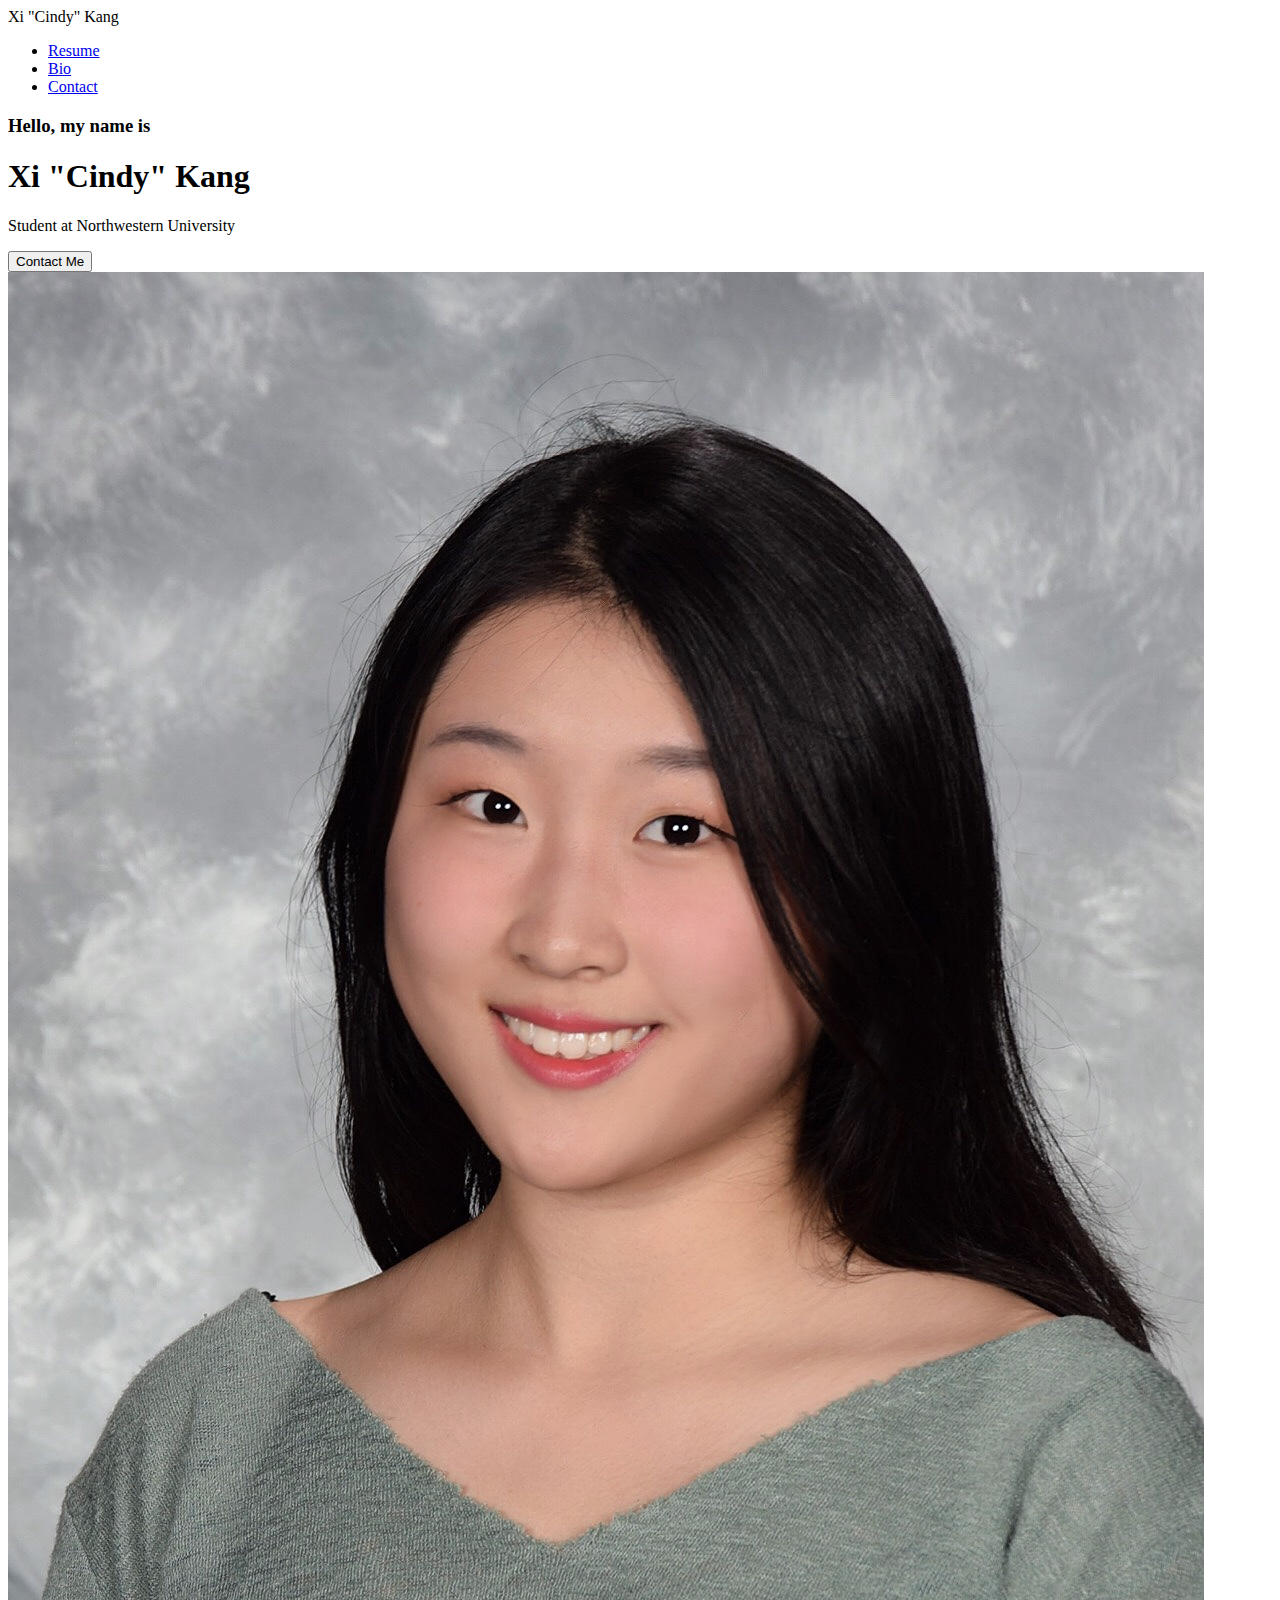
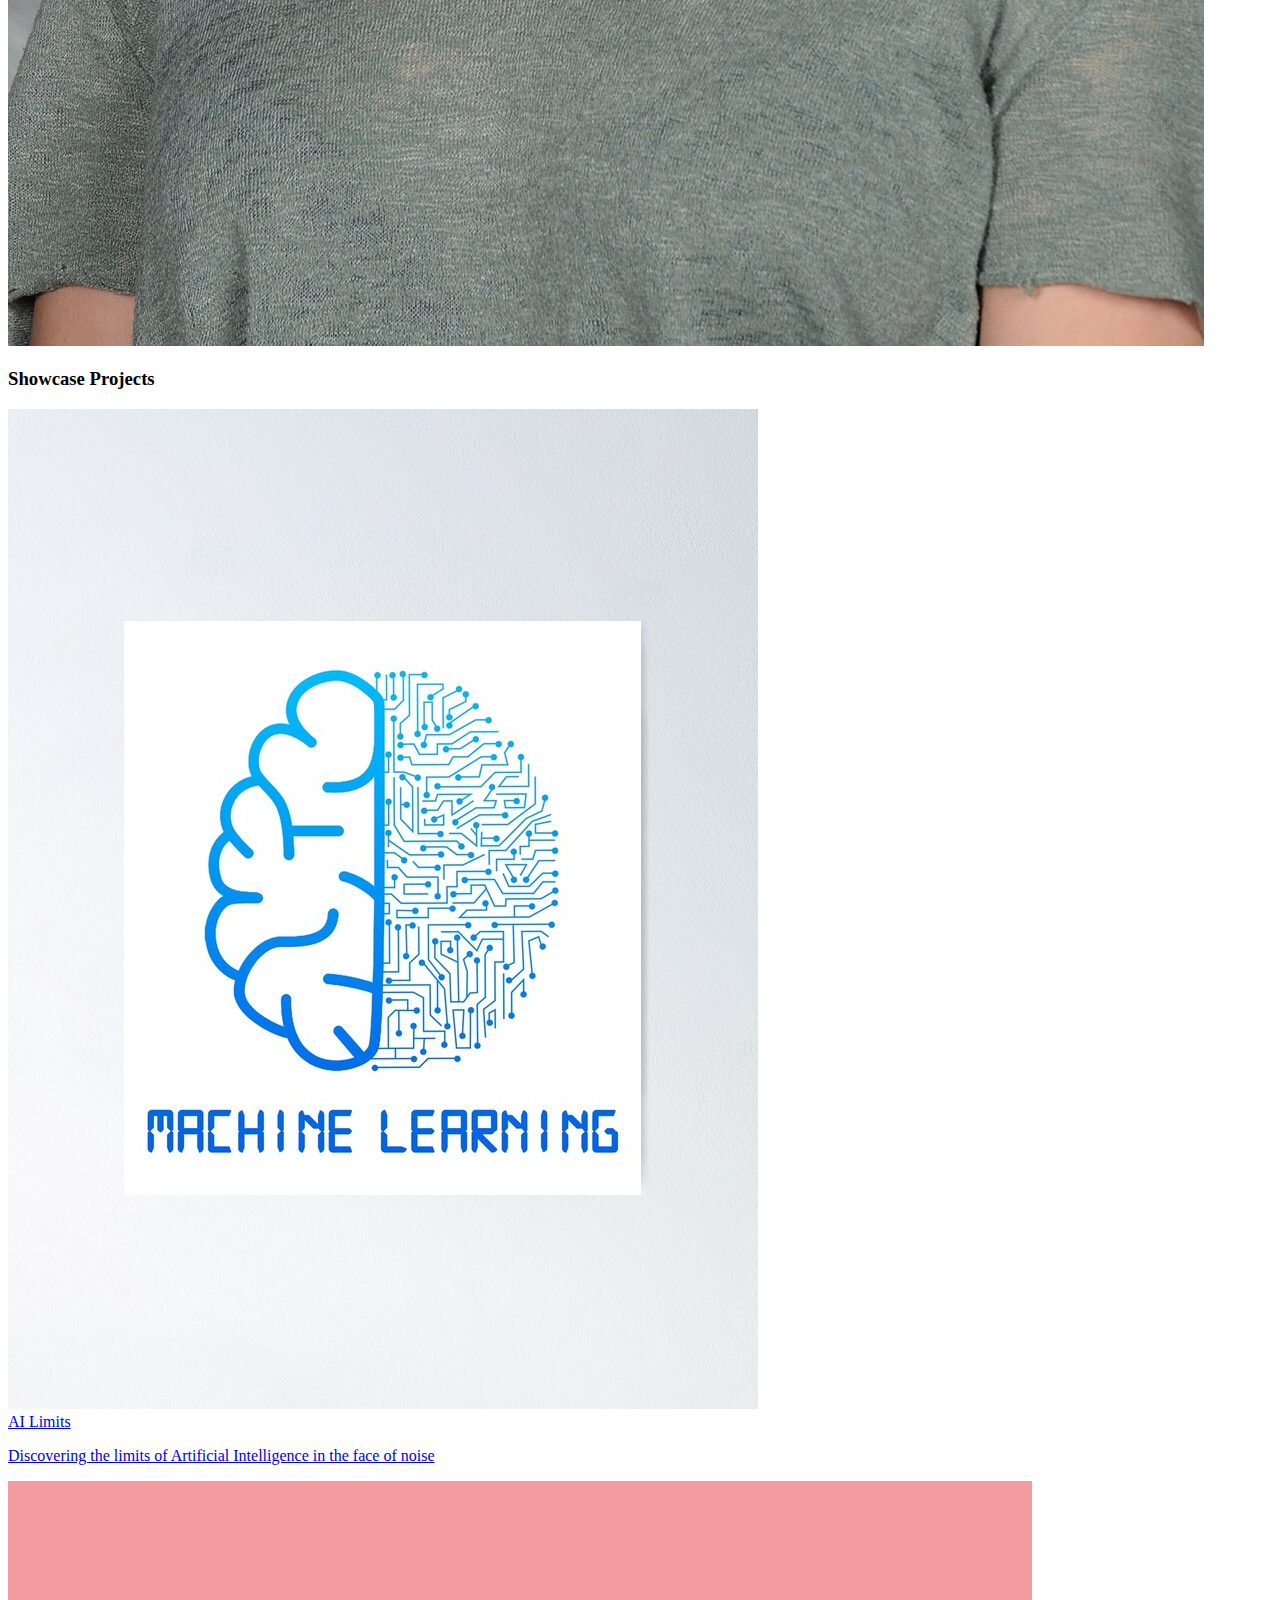
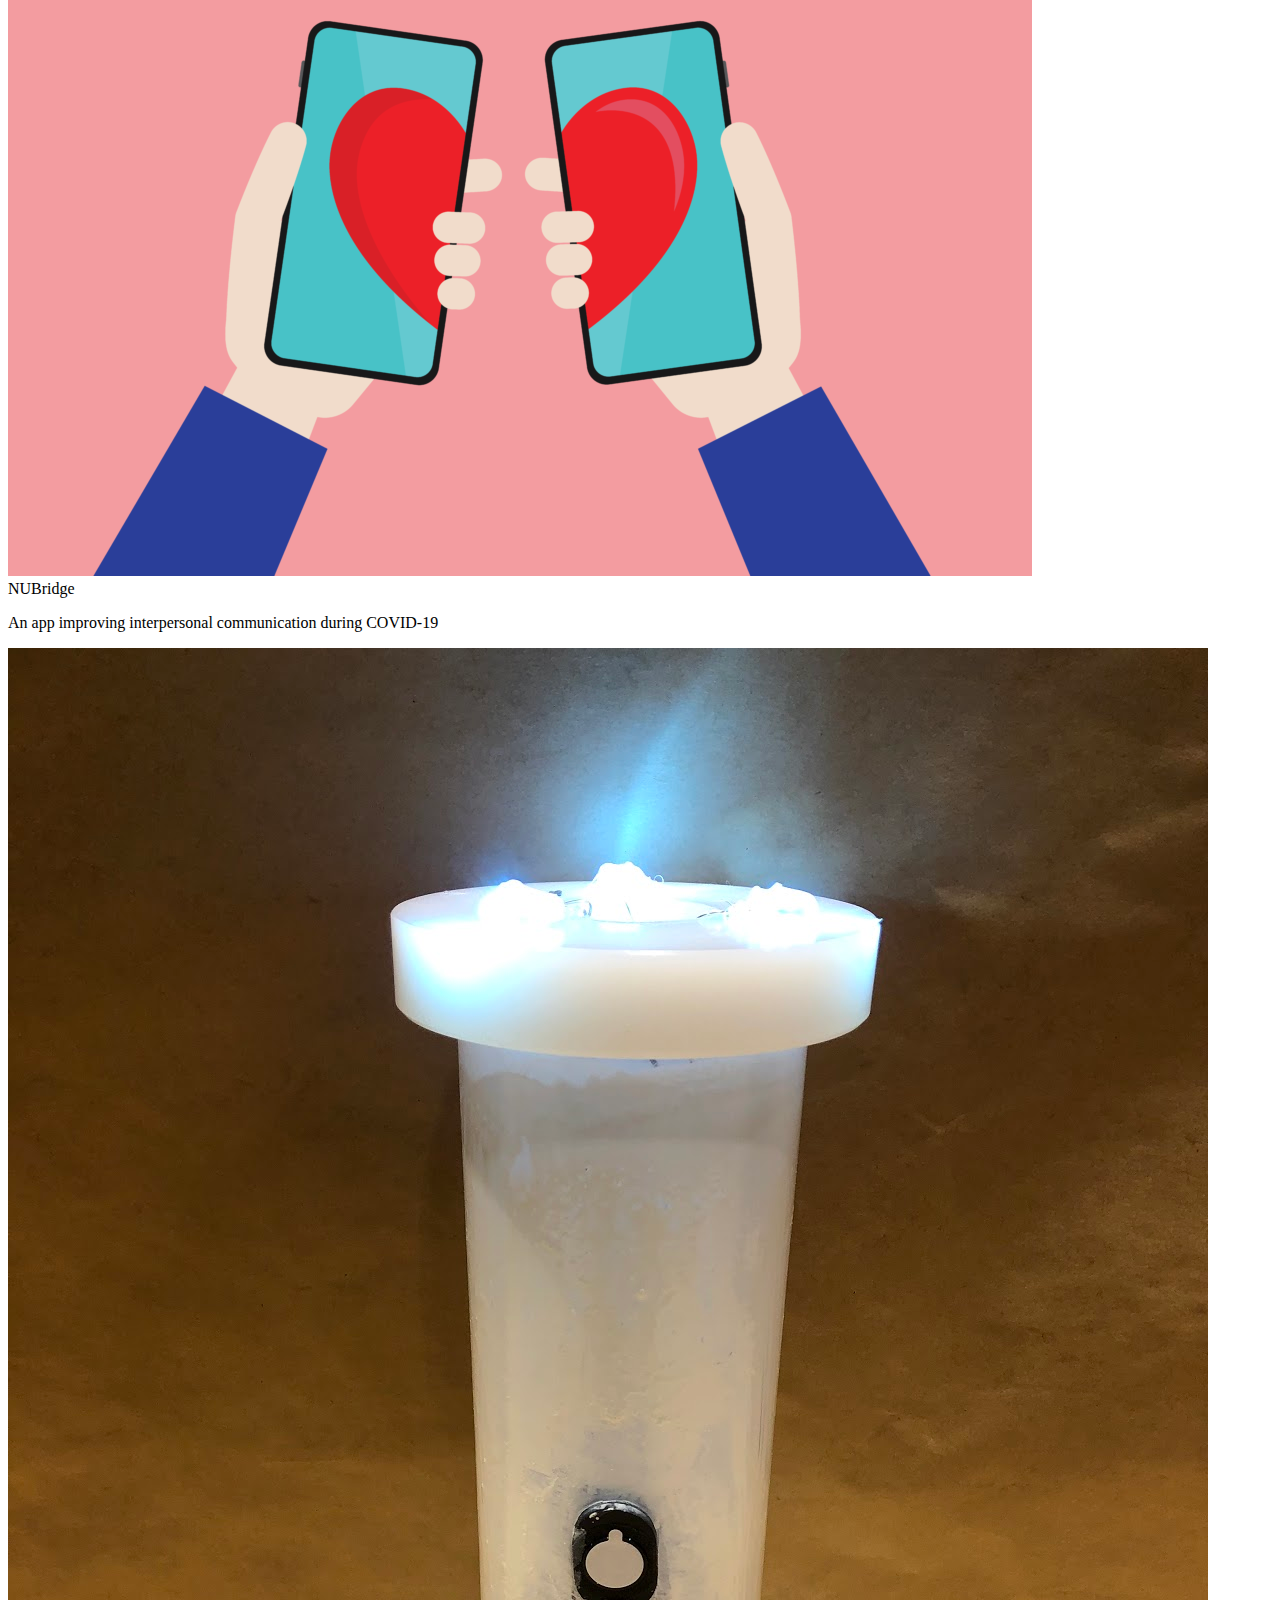
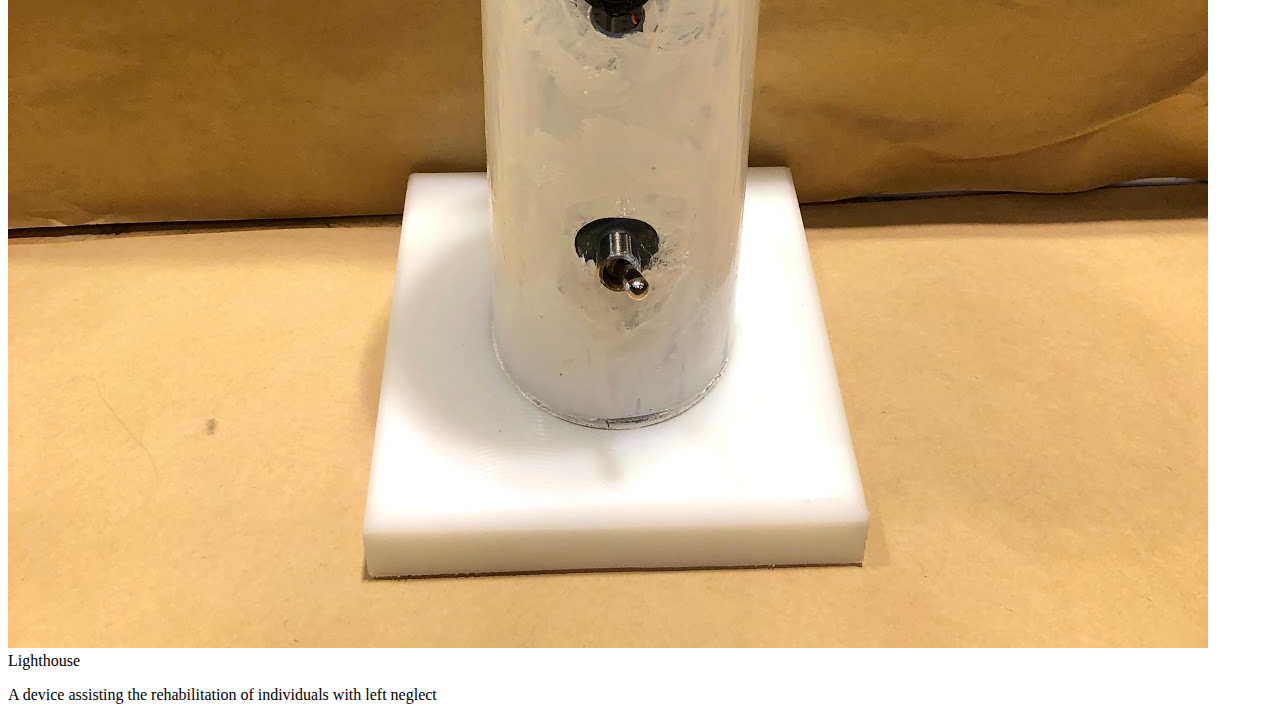
==== index.html @ ae839396 "Rename homepage.html to index.html" ====
<!DOCTYPE html>
<html lang="en" dir="ltr">
<head>
	<meta charset="utf-8">
	<title>Cindy Kang - Portfolio</title>
	<link rel="stylesheet" type="text/css" href="portfolio.css">
	<script type="text/javascript" src="portfolio.js"></script>
</head>
<body>
	<div class="header_wrapper" aria-labelledby="header section">
		<div class="header_sections">
			<span id="name_logo" aria-labelledby="name">Xi "Cindy" Kang</span>
		</div>
		<div class="header_sections">
			<nav class="nav_bar" aria-labelledby="navigation bars">
				<ul>
					<li>
						<a href="resume.html" class="nav_link">Resume</a>
					</li>
					<li>
						<a href="bio.html" class="nav_link">Bio</a>
					</li>
					<li>
						<a href="contact.html" class="nav_link">Contact</a>
					</li>
				</ul>
			</nav>
		</div>
	</div>

	<div class="main_wrapper" aria-labelledby="main section">
		<div class="main_sections">
			<div class="main_info_wrapper" aria-labelledby="main section text">
				<h3 class="main_greet">Hello, my name is</h3>
				<h1 class="main_name">Xi "Cindy" Kang</h1>
				<p id="main_intro">Student at Northwestern University</p>
				<a href="contact.html">
					<button class="contact_button">Contact Me</button>
				</a>
			</div>
		</div>
			

		<div class="main_sections">
			<div class="main_image_wrapper" aria-labelledby="main section image">
				<img class = "main_image" src="images/resume_photo.jpg" alt="profile photo">
			</div>
		</div>
	</div>

	<div class="project_section" aria-labelledby="Showcase Projects">
		<h3 class="project_section_title">Showcase Projects</h3>
		<div class="projects_wrapper">
			<a href="project.html" class="project">
				<div aria-labelledby="project 1">
					<img class="project_image" src="images/project1_image.jpg" alt="AI Limits Project Image">
					<figcaption class="project_title">AI Limits</figcaption>
					<p class="project_info">
						Discovering the limits of Artificial Intelligence 
						in the face of noise
					</p>
				</div>
			</a>
			
			<div class="project" aria-labelledby="project 2">
				<img class="project_image" src="images/project2_image.png" alt="NUBridge Project Image">
				<figcaption class="project_title">NUBridge</figcaption>
				<p class="project_info">
					An app improving interpersonal communication during COVID-19
				</p>
			</div>
			<div class="project" aria-labelledby="project 3">
				<img class="project_image" src="images/project3_image.jpg" alt="Lighthouse Project Image">
				<figcaption class="project_title">Lighthouse</figcaption>
				<p class="project_info">
					A device assisting the rehabilitation of 
					individuals with left neglect
				</p>
			</div>
		</div>
			
	</div>

</body>
</html>
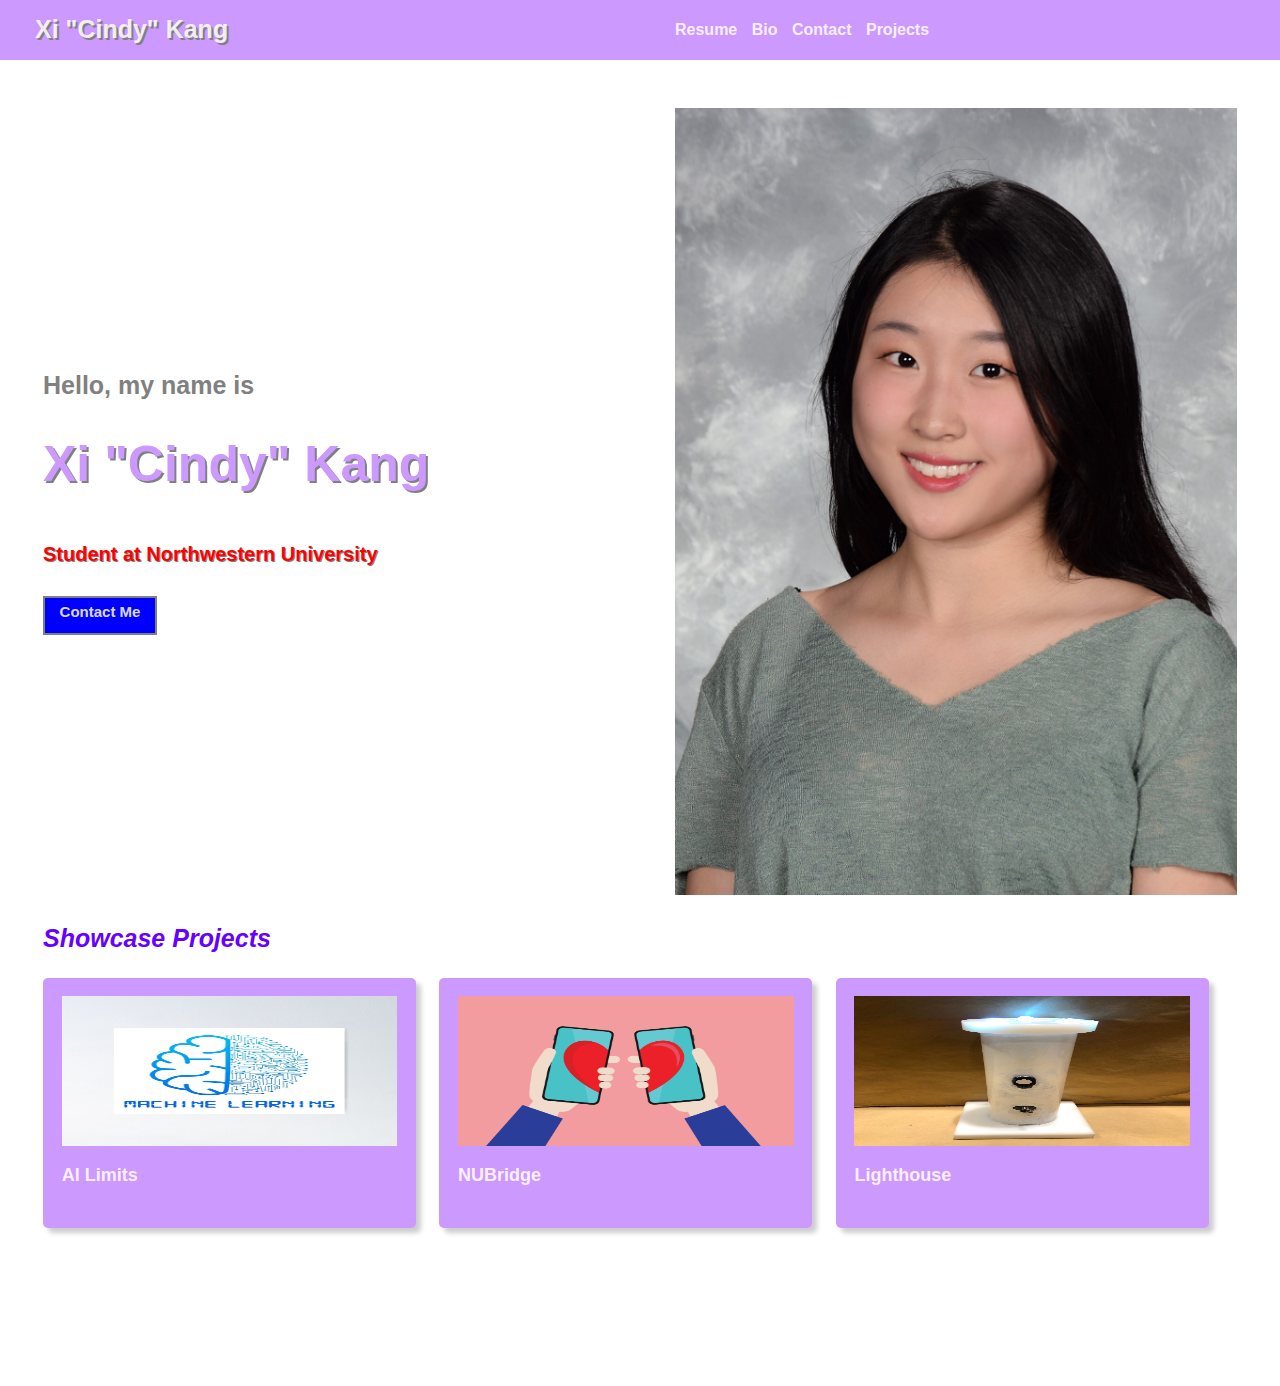
==== commit 6333bad3: "Add files via upload" ====
--- a/index.html
+++ b/index.html
@@ -23,6 +23,9 @@
 					<li>
 						<a href="contact.html" class="nav_link">Contact</a>
 					</li>
+					<li>
+						<a href="project_select.html" class="nav_link">Projects</a>
+					</li>
 				</ul>
 			</nav>
 		</div>
@@ -34,8 +37,8 @@
 				<h3 class="main_greet">Hello, my name is</h3>
 				<h1 class="main_name">Xi "Cindy" Kang</h1>
 				<p id="main_intro">Student at Northwestern University</p>
-				<a href="contact.html">
-					<button class="contact_button">Contact Me</button>
+				<a href="contact.html" id="contact_button">
+					Contact Me
 				</a>
 			</div>
 		</div>
@@ -62,14 +65,14 @@
 				</div>
 			</a>
 			
-			<div class="project" aria-labelledby="project 2">
+			<div class="project" aria-labelledby="project 2" tabindex=0>
 				<img class="project_image" src="images/project2_image.png" alt="NUBridge Project Image">
 				<figcaption class="project_title">NUBridge</figcaption>
 				<p class="project_info">
 					An app improving interpersonal communication during COVID-19
 				</p>
 			</div>
-			<div class="project" aria-labelledby="project 3">
+			<div class="project" aria-labelledby="project 3" tabindex=0>
 				<img class="project_image" src="images/project3_image.jpg" alt="Lighthouse Project Image">
 				<figcaption class="project_title">Lighthouse</figcaption>
 				<p class="project_info">
@@ -82,4 +85,4 @@
 	</div>
 
 </body>
-</html>
+</html>--- a/portfolio.css
+++ b/portfolio.css
@@ -0,0 +1,848 @@
+/* 
+	Homepage 
+				*/
+
+body {
+	font-family: Avenir, sans-serif;
+}
+
+.header_wrapper {
+	position: fixed;
+	display: flex;
+	flex-direction: row;
+	flex-wrap: nowrap;
+	width: 100%;
+	background-color: #cc99ff;
+	top: 0px;
+	left: 0px;
+	right: 0px;
+	z-index: 2;
+}
+
+.header_sections{
+	flex: 0 50%;
+	padding: 0px;
+	text-align: left;
+}
+
+#name_logo {
+	margin-left: 35px;
+	margin-top: 15px;
+	margin-bottom: 15px;
+	display: inline-block;
+	padding: 0px;
+	text-align: left;
+	position: relative;
+	font-weight: bold;
+	color: #fffd;
+	font-size: 25px;
+	text-shadow: 2px 2px #808080;
+}
+
+nav.nav_bar ul {
+	list-style: none;
+	padding: 0px;
+	margin-left: 30px;
+}
+
+nav.nav_bar li {
+	display: inline-block;
+	padding: 5px;
+	user-select: none;
+	text-align: left;
+	position: relative;
+	
+}
+
+.nav_link {
+	font-weight: bold;
+	color: #fffd;
+}
+
+.nav_link:link{
+	text-decoration: none;
+}
+
+.nav_link:hover{
+	color: #808080;
+}
+
+.nav_link:focus{
+	color: #808080;
+	border: 1px solid blue;
+}
+
+.main_wrapper {
+	display: flex;
+	flex-direction: row;
+	flex-wrap: nowrap;
+	position: relative;
+	width: 100%;
+	margin: 0px;
+	padding: 0px;
+	z-index: 1;
+	height: 40%;
+	justify-content: space-between;
+}
+
+.main_sections {
+	flex: 0 50%;
+	padding: 0px;
+	text-align: left;
+	display: block;
+	margin-top: 100px;
+	margin-left: 35px;
+	margin-right: 35px;
+	width: 50%;
+	position: relative;
+}
+
+.main_info_wrapper {
+	display: flex;
+	position: relative;
+	flex-direction: column;
+	justify-content: center;
+	height: 100%;
+	margin-bottom: 20px;
+}
+
+#main_intro {
+	color: #ff0000;
+	text-shadow: 1px 1px #808080;
+}
+
+
+.project_section_title {
+	position: relative;
+	display: block;
+	width: 50%;
+	text-align: left;
+	color: #6600ff;
+	font-size: 25px;
+	font-weight: bold;
+	font-style: italic;
+}
+
+.project_section {
+	display: block;
+	position: relative;
+	width: 95%;
+	margin-top: 20px;
+	margin-left: 35px;
+	z-index: 1;
+}
+
+.projects_wrapper {
+	display: flex;
+	flex-direction: row;
+	justify-content: space-between;
+	margin-right: 35px;
+	height: 100%;
+}
+
+.project {
+	flex: 0 32%;
+	position: relative;
+	background-color: #cc99ff;
+  	border-radius: 5px;
+  	box-shadow: 5px 5px 5px #0003;
+  	margin-bottom: 5px;
+  	height: 250px;
+  	overflow: hidden;
+  	margin-bottom: 150px;
+}
+
+
+.project_image {
+	width: 90%;
+	height: 150px;
+	margin: 5%;
+	display: block;
+	position: relative;
+}
+
+.project_title {
+	margin-left: 5%;
+	margin-right: 5%;
+	margin-bottom: 50px;
+	margin-top: 15px;
+	display: block;
+	font-weight: bold;
+	position: relative;
+	text-align: left;
+	font-size: 18px;
+	color: #fffd;
+}
+
+
+.project_info {
+	margin-left: 5%;
+	margin-right: 5%;
+	margin-top: 50px;
+	font-size: 14px;
+	font-weight: normal;
+	font-style: italic;
+	text-align: left;
+	display: block;
+	position: relative;
+	color: #fffd;
+}
+
+.project:hover{
+	background-color: #808080;
+	cursor: pointer;
+	height: 330px;
+	margin-bottom: 20px; 
+}
+
+.project:focus{
+	background-color: #808080;
+	height: 330px;
+	margin-bottom: 20px; 
+	border: 1px solid blue;
+}
+
+.project:active{
+	box-shadow: none;
+}
+
+.project:link {
+	text-decoration: none;
+}
+
+#contact_button{
+	margin-top:10px;
+	height: 25px;
+	border: 2px solid;
+	border-color: #808080;
+	background-color: #0000ff; 
+	color: #fffd;
+	font-size: 15px;
+	font-weight: bold;
+	position: relative;
+	text-decoration: none;
+	width: 100px;
+	text-align: center;
+	padding: 5px;
+}
+
+#contact_button:hover{
+	opacity: 0.8;
+	cursor: pointer;
+}
+
+#contact_button:focus{
+	opacity: 0.8;
+	border: 1px solid blue;
+}
+
+#contact_button:click{
+	opacity: 0.6;
+}
+
+.main_name{
+	display: block;
+	text-align: left;
+	margin-top: 10px;
+	position: relative;
+	font-weight: bold;
+	color: #cc99ff;
+	text-shadow: 2px 2px #808080;
+	margin-bottom: 30px;
+	font-size: 50px;
+}
+
+.main_greet {
+	margin-top: 0px;
+	position: relative;
+	font-weight: bold;
+	font-size: 25px;
+	color: #808080;
+
+}
+
+#main_intro {
+	position: relative;
+	font-weight: bold;
+	font-size: 20px;
+
+}
+
+.main_image_wrapper {
+	position: relative;
+	width: 100%;
+	height: 100%;
+	display: block;
+}
+
+.main_image {
+	width: 100%;
+	height: auto;
+}
+
+
+
+
+/* 
+	Resume 
+			*/
+
+.resume_wrapper {
+	margin-top: 100px;
+	margin-left: 35px;
+	margin-right: 35px;
+	display: block;
+	width: 90%;
+	position: relative;
+	margin-bottom: 20px;
+}
+
+.resume_heading{
+	color: black;
+	font-size: 35px;
+	font-weight: bold;
+	text-align: left;
+	display: block;
+	width: 100%;
+	position: relative;
+}
+
+.resume_section_title {
+	display: block;
+	text-transform: uppercase;
+	font-size: 20px;
+	border: 1px solid;
+	border-color: transparent transparent black transparent;
+	margin-top: 45px;
+}
+
+.resume_sections {
+	display: block;
+	position: relative;
+	text-align: left;
+}
+
+.resume_section_text{
+	font-size: 15px;
+	display: block;
+	position: relative;
+
+}
+
+.research_title {
+	margin-bottom: 15px;
+	display: block;
+	width: 100%;
+	position: relative;
+}
+
+.research_description {
+	margin-bottom: 30px;
+	display: block;
+	width: 100%;
+	position: relative;
+}
+
+.research_description ul{
+	position: relative;
+	list-style-type: initial;
+	display: block;
+}
+
+.research_description li{
+	position: relative;
+	width: 100%
+}
+/* 
+	bio
+			*/
+
+#back_button{
+	margin-left: 35px;
+	background-color: #808080;
+	color: #fffd;
+	font-size: 18px;
+	font-weight: bold;
+	width: 120px;
+	border: 1px solid white;
+	text-decoration: none;
+	vertical-align: middle;
+	position: relative;
+	padding: 2px;
+
+}
+
+#back_button:focus{
+	opacity: 0.8;
+	border: 1px solid blue;
+}
+
+#back_button:hover{
+	opacity: 0.8;
+	cursor: pointer;
+}
+
+.back_button_wrapper{
+	margin-top: 20px;
+	position: relative;
+}
+
+.bio_wrapper {
+	display: block;
+	position: relative;
+	width: 100%;
+	margin-top: 0px;
+	padding: 0px;
+}
+ 
+.bio_heading{
+	margin-left: 35px;
+	margin-top: 100px;
+	display: block;
+	position: relative;
+	text-align: left;
+	color: #cc99ff;
+	text-shadow: 2px 2px #808080;
+	margin-bottom: 30px;
+	font-size: 50px;
+	font-weight: bold;
+}
+
+.bio_body_wrapper {
+	position: relative;
+	display: flex;
+	flex-direction: column;
+	margin-top: 50px;
+	width: 95%;
+}
+
+.bio_body_section2 {
+	flex: 0 50%;
+	display: block;
+	width: 90%;
+	position:relative;
+	margin-left: 35px;
+	margin-right: 35px;
+
+}
+
+.bio_body_section1 {
+	margin-top: 0px;
+	margin-left: 0px;
+	margin-right: 0px;
+	flex: 0 50%;
+	width: 100%;
+	display: flex;
+	flex-direction: column;
+	position: relative;
+}
+
+.bio_sections {
+	display: flex;
+	flex-direction: row;
+	width: 90%;
+	margin-left: 0px;
+	justify-content: space-between;
+}
+
+.bio_info_sections{
+	display: block;
+	position: relative;
+	width: 100%;
+	margin-top: 50px;
+	margin-left: 35px;
+	margin-right: 35px;
+	width: 50%;
+	flex:0 40%;
+	padding: 0px;
+}
+
+.bio_info {
+	display: block;
+	text-align: left;
+	color: #808080;
+	font-size: 18px;
+	width: 90%;
+}
+
+.bio_info_title {
+	font-size: 25px;
+	color: #6600ff;
+	display: block;
+	text-align: left;
+	width: 100%;
+	margin-top: 0px;
+}
+
+.bio_image {
+	width: 100%;
+	height: auto;
+}
+
+#bio_video {
+	width: 90%;
+}
+
+#bio_video:focus{
+	border: 1px solid blue;
+}
+
+.timeline_title{
+	font-size: 25px;
+	color: #6600ff;
+	display: block;
+	text-align: left;
+	width: 100%;
+}
+/* 
+	The code below are obtained and modified from 
+	the resources on W3Schools for creating a timeline
+														*/
+
+/* The actual timeline (the vertical ruler) */
+.timeline {
+	position: relative;
+	margin: 0 auto;
+	width: 100%;
+	color: #fffd;
+	  
+}
+
+/* The actual timeline (the vertical ruler) */
+.timeline::after {
+  content: '';
+  position: absolute;
+  width: 6px;
+  background-color: #808080;
+  top: 0;
+  bottom: 0;
+  left: 50%;
+  margin-left: 0px;
+}
+
+/* Container around content */
+.container {
+  padding: 10px 40px;
+  position: relative;
+  background-color: inherit;
+  width: 50%;
+}
+
+/* The circles on the timeline */
+.container::after {
+  content: '';
+  position: absolute;
+  width: 25px;
+  height: 25px;
+  right: 60px;
+  background-color: #cc99ff;
+  border: 4px solid #808080;
+  top: 35px;
+  border-radius: 50%;
+  z-index: 1;
+}
+
+/* Place the container to the left */
+.left {
+  left: 0;
+}
+
+/* Place the container to the right */
+.right {
+  left: 50%;
+}
+
+/* Add arrows to the left container (pointing right) */
+.left::before {
+  content: " ";
+  height: 0;
+  position: absolute;
+  top: 40px;
+  width: 0;
+  z-index: 1;
+  right: 105px;
+  border: medium solid #808080;
+  border-width: 10px 0 10px 10px;
+  border-color: transparent transparent transparent #808080;
+}
+
+/* Add arrows to the right container (pointing left) */
+.right::before {
+  content: " ";
+  height: 0;
+  position: absolute;
+  top: 40px;
+  width: 0;
+  z-index: 1;
+  left: 35px;
+  border: medium solid #808080;
+  border-width: 10px 10px 10px 0;
+  border-color: transparent #808080 transparent transparent;
+}
+
+/* Fix the circle for containers on the right side */
+.right::after {
+  left: -13px;
+}
+
+/* The actual content */
+.content_left, .content_right {
+  padding: 20px 30px;
+  background-color: #808080;
+  position: relative;
+  border-radius: 6px;
+}
+
+.content_left {
+	margin-left: -40px;
+	margin-right: 75px;
+}
+
+.content_right {
+	margin-left: 5px;
+	margin-right: 15px;
+}
+
+/* Media queries - Responsive timeline on screens less than 600px wide */
+@media screen and (max-width: 600px) {
+  /* Place the timelime to the left */
+  .timeline::after {
+  left: 31px;
+  }
+  
+  /* Full-width containers */
+  .container {
+  width: 100%;
+  padding-left: 70px;
+  padding-right: 25px;
+  }
+  
+  /* Make sure that all arrows are pointing leftwards */
+  .container::before {
+  left: 65px;
+  border: medium solid #808080;
+  border-width: 10px 10px 10px 0;
+  border-color: transparent #808080 transparent transparent;
+  }
+
+  /* Make sure all circles are at the same spot */
+  .left::after, .right::after {
+  left: 18px;
+  }
+  
+  /* Make all right containers behave like the left ones */
+  .right {
+  left: 0%;
+  }
+
+  .content_left, 
+  .content_right{
+  	margin-left: 5px;
+  	margin-right: 5px;
+  }
+
+}
+
+/* 
+	contact
+			*/
+
+#contact_calendar{
+	border: 0;
+	
+}
+
+.contact_heading {
+	margin-left: 35px;
+	margin-top: 100px;
+	display: block;
+	position: relative;
+	text-align: left;
+	color: #cc99ff;
+	text-shadow: 2px 2px #808080;
+	margin-bottom: 30px;
+	font-size: 50px;
+	font-weight: bold;
+	width: 90%;
+}
+
+.contact_info_wrapper{
+	position: relative;
+	margin-top: 50px;
+	display: block;
+	text-align: left;
+	margin-left: 35px;
+	width: 90%;
+	height: 100%;
+}
+
+.contact_info_sections{
+	margin-bottom: 60px;
+	width: 100%;
+
+}
+
+.contact_section_title {
+	font-size: 25px;
+	color: #6600ff;
+	display: block;
+	text-align: left;
+	width: 100%;
+}
+
+.contact_section_text {
+	font-size: 18px;
+	color: #808080;
+}
+
+#contact_calendar {
+	height: 600px;
+	width: 100%;
+	border: 1px solid #808080;
+}
+
+.contact_form {
+	margin-left: 0px;
+	
+}
+
+.contact_form ul{
+	list-style: none;
+  	padding: 0;
+  	margin: 0;
+  	position: relative;
+  	display: block;
+}
+
+.contact_form li{
+	margin-top: 10px;
+	color: #808080;
+	font-weight: bold;
+	position: relative;
+	display: block;
+}
+
+
+.contact_form label{
+	display: inline-block;
+	width: 90px;
+}
+
+#checkbox_label{
+	width: 50%;
+	display: inline-block;
+}
+
+#f_name, 
+#f_email, 
+#f_phone, 
+#msg {
+	font-family: Avenir, sans-serif;
+}
+
+/* 
+	project
+			*/
+
+.project_wrapper {
+	position: relative;
+	margin-top: 100px;
+	display: block;
+	margin-right: 35px;
+	margin-left: 30px;
+	width: 90%;
+}
+
+.project_heading {
+	margin-left: 0px;
+	margin-top: 0px;
+	display: block;
+	position: relative;
+	text-align: left;
+	color: #cc99ff;
+	text-shadow: 2px 2px #808080;
+	margin-bottom: 30px;
+	font-size: 50px;
+	font-weight: bold;
+}
+
+.project_sections {
+	display: block;
+	position: relative;
+	margin-left: 0px;
+	width: 100%;
+}
+
+.section_title, 
+.section_text {
+	display: block;
+	width: 100%;
+	margin-right: 0px;
+	margin-left: 0px;
+	text-align: left;
+	position: relative;
+}
+
+.section_title{
+	font-size: 25px;
+	color: #6600ff;
+	display: block;
+	font-weight: bold;
+
+}
+
+.section_text{
+	font-size: 18px;
+	color: #808080;
+	display: block;
+	font-weight: normal;
+}
+
+.img_wrapper{
+	margin-right: 35px;
+	margin-left: 0px;
+	display: inline-block;
+	width: 45%;
+	min-width: 350px;
+}
+
+.project_img{
+	width: 100%;
+	height: auto;
+	display: block;
+}
+
+.project_img_cap{
+	width: 100%;
+	color: black;
+	font-style: italic;
+	display: inline-block;
+	text-align: left;
+	font-size: 12px;
+	margin-bottom: 15px;
+}
+
+
+/* 
+	submit
+			*/
+#default_contact_msg {
+	margin-left: 35px;
+	margin-top: 100px;
+}
+
+/* 
+	project_select
+					*/
+.project_heading {
+	margin-left: 0px;
+	margin-top: 100px;
+	display: block;
+	position: relative;
+	text-align: left;
+	color: #cc99ff;
+	text-shadow: 2px 2px #808080;
+	margin-bottom: 30px;
+	font-size: 50px;
+	font-weight: bold;
+}